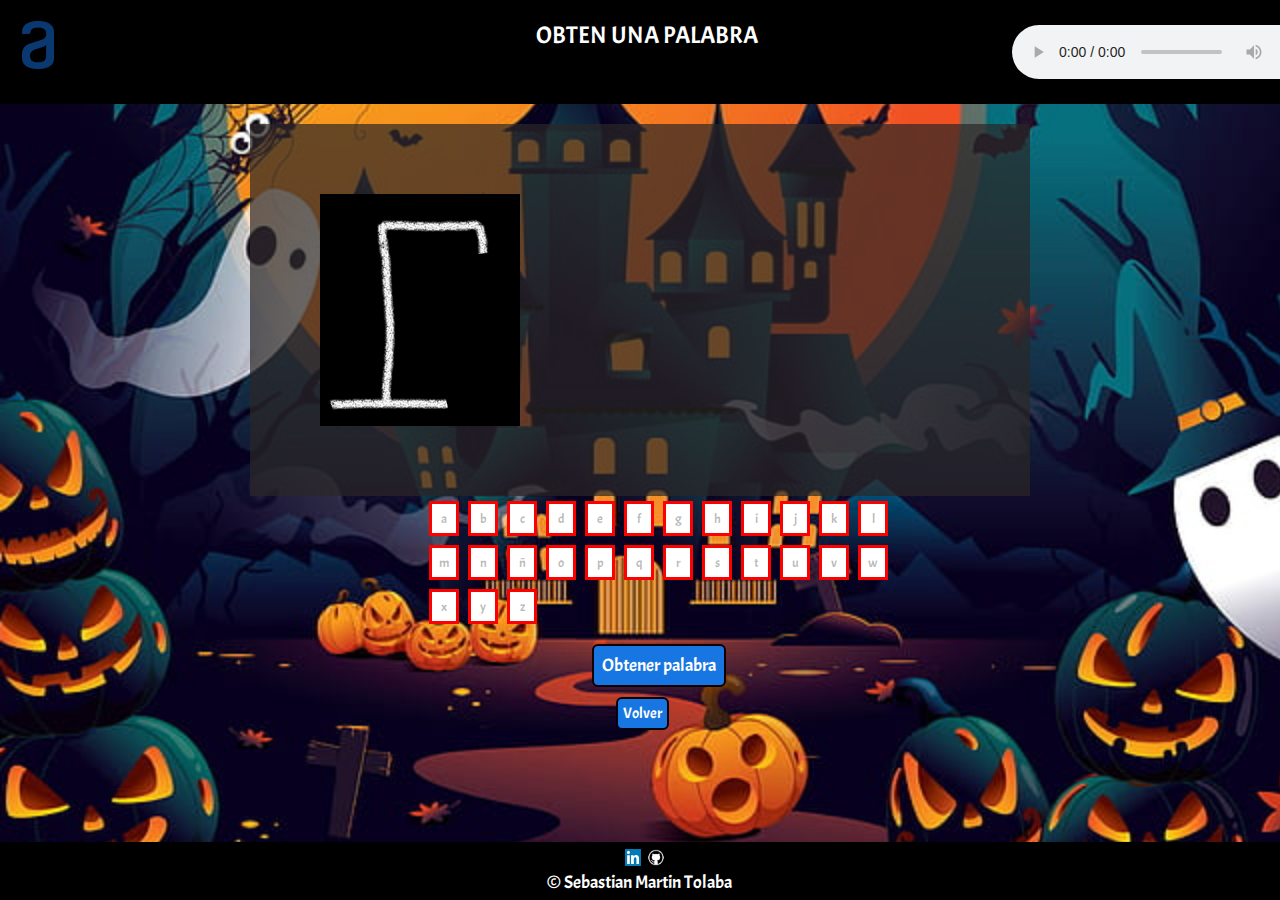
==== index.html @ 6956ad57 "challenge2" ====
<!DOCTYPE html>
<html lang="es">
<head>
    <meta charset="UTF-8">
    <link rel="stylesheet" href="css/normalize.css">
    <meta http-equiv="X-UA-Compatible" content="IE=edge">
    <meta name="viewport" content="width=device-width, initial-scale=1.0">
    <link rel="preconnect" href="https://fonts.googleapis.com">
    <link rel="preconnect" href="https://fonts.gstatic.com" crossorigin>
    <style>@import url('https://fonts.googleapis.com/css2?family=Acme&display=swap');</style>
    <link rel="stylesheet" href="estilos.css">
    <script src="funciones.js"></script>
  
    <title>Ahorcado-Juego</title>
</head>
<body>

    <header>

        <div class="logo">
            <h1><img src="img/logo.png" alt="Alura"></h1>
        </div>

        <h2>OBTEN UNA PALABRA</h2>

        <div class="audio">
            <audio controls autoplay>
            <source src="sonido/MúsicaDeTerror.mp3" type="audio/mp3">
            </audio>
        </div>        

    </header>
    <main>

        <img id="imagen" src="img/img0.png" alt="Ahorcado">
        <div>
            <p id="palabra_a_adivinar"></p>

            <p id="resultado"></p>
            
        </div>
    
    </main>

        <section class="teclado">

        <div id="letras">
            <button>a</button>
            <button>b</button>
            <button>c</button>
            <button>d</button>
            <button>e</button>
            <button>f</button>
            <button>g</button>
            <button>h</button>
            <button>i</button>
            <button>j</button>
            <button>k</button>
            <button>l</button>
            <button>m</button>
            <button>n</button>
            <button>ñ</button>
            <button>o</button>
            <button>p</button>
            <button>q</button>
            <button>r</button>
            <button>s</button>
            <button>t</button>
            <button>u</button>
            <button>v</button>
            <button>w</button>
            <button>x</button>
            <button>y</button>
            <button>z</button>
        </div>

        <div>
       
            <button class="boton-obtenerPalabra" id="jugar">Obtener palabra</button>

            <a href="principal.html">
                <button class="boton-volver">Volver</button> 
                </a>
        
        </div>

    </section>
  
    <script src="juego.js"></script>

    <footer>

        <div class="redes">
 
            <a href="https://www.linkedin.com/in/sebastian-martin-tolaba-18bb44182/"><img src="img/Linkedin.jpg" class="linkedin"/></a>
            <a href="https://www.github.com/Martin-91"><img src="img/githubBlanco.png" class="github"/></a>
        
        </div>

        <p class="copyright">&copy Sebastian Martin Tolaba</p>  
    
    </footer>

</body>

</html>
---- estilos.css ----
body{
    margin: 0;
    background: url(img/img-terror.jpg) no-repeat center;
    background-size: cover;
    font-family: 'Acme', sans-serif;
    min-height: 100vh;
    animation: movimiento 30s infinite linear alternate;
}

@keyframes movimiento{
    from{
        background-position: top right;
    } to{
        background-position: bottom top;
    }
}

header{
    background: black;
    padding: 20px;
    text-align: center;
    margin-bottom: 20px;
   
}

h2{
   
    margin: 0;
    color: white;
    font-weight: 500;
}

main{
    width: 50%;
    margin: auto;
    padding: 70px;
    background: rgba(43, 39, 39, 0.7);
    display: flex;
    gap: 30px;
}

.logo{
    margin: -20px;
    margin-left: 2px;
    float: left;
    padding: 0;
   
}

.logo:hover{
    -webkit-transform: scale(1.5);
    -moz-transform: scale(1.5);
    -o-transform: scale(1.5);
    -ms-transform: scale(1.5);
    transform: scale(1.5)
}

#imagen{
    width: 200px;
}

#palabra_a_adivinar{
    
    margin-top: 20px;
    margin-left: 10px;
}

#resultado{
    color: white;
    font-size: 30px;

}

#palabra_a_adivinar span{
    color: #ffffff;
    vertical-align: bottom;
    font-size: 3em;
    border-bottom: 3px solid red;
    width: 30px;
    text-align: center;
    margin-left: 15px;
    margin-top: 10px;
    margin-right: 6px;
    display: inline-block; 
}

.teclado{

    width: 48%; 
    margin: 5px;
    margin-left: 22%; 
    
}

#letras{
    margin: auto;
    margin-left: 24%;
    display: flex;
    flex-wrap: wrap;
    gap: 9px;
    margin-bottom: 20px;
   
}

#letras button{
    font-family: 'Acme', sans-serif;
    width: 30px;
    padding: 6px 0;
    text-align: center;
    background:#ffffff;
    border: 3px solid red;

}

.boton-obtenerPalabra{
    font-family: 'Acme', sans-serif;
    margin-left: 50.5%;
    text-align: center;
    text-decoration: none;
    padding: 8px;
    font-weight: 500;
    font-size: 18px;
    color: #ffffff;
    background-color: #1776e2;
    border-radius: 6px;
    border: 2px solid #0f0101;
    margin-bottom: 10px;
    
}
.boton-obtenerPalabra:hover{
    color: #1883ba;
    background-color: #ffffff;
}

.boton-volver{
    font-family: 'Acme', sans-serif;
    margin-left: 54.5%;
    text-decoration: none;
    padding: 5px;
    font-weight: 500;
    font-size: 15px;
    color: #ffffff;
    background-color: #1776e2;
    border-radius: 6px;
    border: 2px solid #01030f;
    
}

.boton-volver:hover{
    color: #1883ba;
    background-color: #ffffff;
}

footer{
    margin: 0%;
    background: black;
    padding: 0.5%;
    bottom: 0;
    width: 99%;
    position: absolute;
}

.linkedin{

    max-width: 1.3%;
    margin-left: 48.8%;
}

.linkedin:hover{
    -webkit-transform: scale(1.5);
    -moz-transform: scale(1.5);
    -o-transform: scale(1.5);
    -ms-transform: scale(1.5);
    transform: scale(1.5)
}


.github{
    max-width: 2%;
    margin-top: 0%;
    margin-left: auto;
        
}

.github:hover{
    -webkit-transform: scale(1.5);
    -moz-transform: scale(1.5);
    -o-transform: scale(1.5);
    -ms-transform: scale(1.5);
    transform: scale(1.5)
}


.copyright{
    margin: 0;
    text-align: center; 
    color: #ffffff;
    font-size: 18px;
    font-weight: 400;
}

.audio {
    margin-left: 80%;
    margin-top: -2%;

}


@media screen and (max-width:480px){

    body{
        margin: 0;
        width: 100%;
        background: url(img/HD-wallpaper-horror-house-ghost-pumpkins-bats-cute-halloween.jpg) no-repeat center;
        background-size: cover;
        font-family: 'Acme', sans-serif;
        min-height: 125vh;
        animation: movimiento 40s infinite linear alternate;
    }

    @keyframes movimiento{
        from{
            background-position: top left;
        } to{
            background-position: bottom top;
        }
    }

    .logo{
        margin-left: 5px;
        margin-top: 5px;
      }


    header {
        background: black;
        margin: auto;
        padding: 0px;
        width: 100%;
        text-align: center;   
    
    }

    h2{
        margin: 0px;
        text-align: center;
        margin-top: 0px;
        font-size: 20px;
        color: white;
        font-weight: 500;
        
    }
    
    main{
        width: 50%;
        padding: 70px;
        background: rgba(87, 86, 86, 0.7);
        display:contents;
        gap: 30px;
    
    }
    
    .teclado{ 
        
        margin-left: 0px;
        display: contents;

    }

    #letras{
      
      gap: 9px;
      margin-bottom: 10px;
      margin-left: 10px;
    }

    .audio {
        margin-top: 0px;
        margin-left: 10px;
        max-width: 10px;
        margin-bottom: 5px;
           
      }

      .boton-obtenerPalabra{
        font-family: 'Acme', sans-serif;
        margin-left: 100px;
        text-align: center;
        text-decoration: none;
        padding: 8px;
        font-weight: 500;
        font-size: 18px;
        color: #ffffff;
        background-color: #1776e2;
        border-radius: 6px;
        border: 2px solid #0f0101;
        margin-bottom: 10px;
        
    }
    
    .boton-volver{
        font-family: 'Acme', sans-serif;
        margin-left: 140px;
        text-decoration: none;
        padding: 5px;
        font-weight: 500;
        font-size: 15px;
        color: #ffffff;
        background-color: #1776e2;
        border-radius: 6px;
        border: 2px solid #01030f;
        margin-bottom: 10px;
        
    }

    footer{
       
        position: fixed;
        left: 0;
        bottom: 0;
        width: 100%;
        
          }

    .redes {
        padding: auto;
      
    }

    .linkedin{

        max-width: 17px;
        margin-left: 140px;
        margin-top: 10%;
        margin-bottom: 10px;
    }
    
    .github{
        max-width: 25px;
        margin-top: 5%;
        margin-left: auto;
        margin-top: auto;
        margin-bottom: 10px;
            
    }
      
    .copyright{
        margin: 0;
        text-align: center; 
        color: #ffffff;
        font-size: 10px;
        font-weight: 400;
        font-family: 'Acme', sans-serif;
    
    }
    
  }
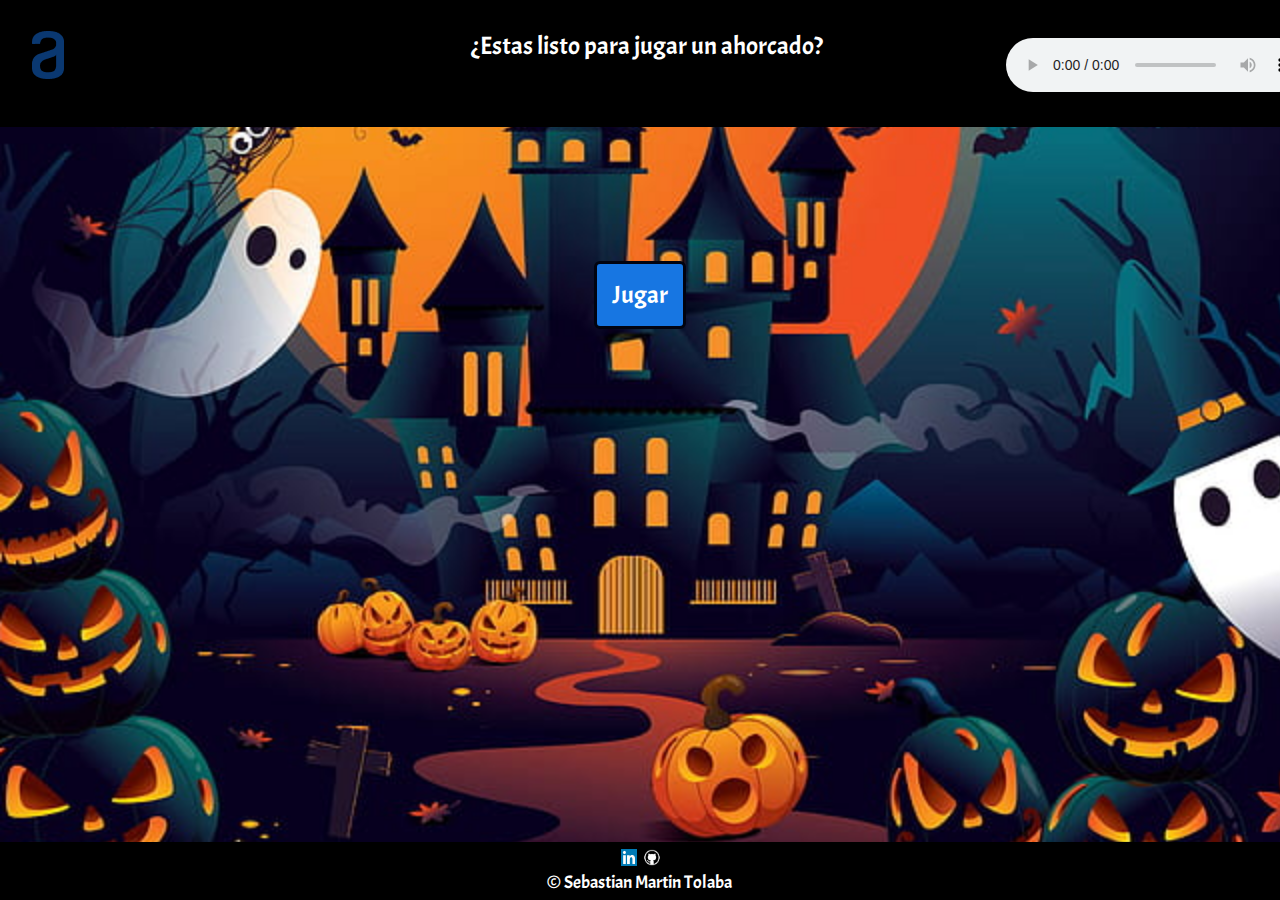
==== commit 5d457481: "cambio de nombre principal por index" ====
--- a/index.html
+++ b/index.html
@@ -8,11 +8,11 @@
     <link rel="preconnect" href="https://fonts.googleapis.com">
     <link rel="preconnect" href="https://fonts.gstatic.com" crossorigin>
     <style>@import url('https://fonts.googleapis.com/css2?family=Acme&display=swap');</style>
-    <link rel="stylesheet" href="estilos.css">
-    <script src="funciones.js"></script>
+    <link rel="stylesheet" href="index.css">
   
     <title>Ahorcado-Juego</title>
 </head>
+
 <body>
 
     <header>
@@ -21,83 +21,35 @@
             <h1><img src="img/logo.png" alt="Alura"></h1>
         </div>
 
-        <h2>OBTEN UNA PALABRA</h2>
+        <h2>¿Estas listo para jugar un ahorcado?</h2>
 
         <div class="audio">
             <audio controls autoplay>
-            <source src="sonido/MúsicaDeTerror.mp3" type="audio/mp3">
+            <source  src="sonido/MúsicaDeTerror.mp3" type="audio/mp3">
             </audio>
-        </div>        
+        </div> 
 
     </header>
+
     <main>
 
-        <img id="imagen" src="img/img0.png" alt="Ahorcado">
-        <div>
-            <p id="palabra_a_adivinar"></p>
-
-            <p id="resultado"></p>
-            
-        </div>
-    
+            <div>
+                <a href="principal.html">
+                <button class="boton-jugar">Jugar</button> 
+                </a>
+            </div>
+        
     </main>
-
-        <section class="teclado">
-
-        <div id="letras">
-            <button>a</button>
-            <button>b</button>
-            <button>c</button>
-            <button>d</button>
-            <button>e</button>
-            <button>f</button>
-            <button>g</button>
-            <button>h</button>
-            <button>i</button>
-            <button>j</button>
-            <button>k</button>
-            <button>l</button>
-            <button>m</button>
-            <button>n</button>
-            <button>ñ</button>
-            <button>o</button>
-            <button>p</button>
-            <button>q</button>
-            <button>r</button>
-            <button>s</button>
-            <button>t</button>
-            <button>u</button>
-            <button>v</button>
-            <button>w</button>
-            <button>x</button>
-            <button>y</button>
-            <button>z</button>
-        </div>
-
-        <div>
-       
-            <button class="boton-obtenerPalabra" id="jugar">Obtener palabra</button>
-
-            <a href="principal.html">
-                <button class="boton-volver">Volver</button> 
-                </a>
-        
-        </div>
-
-    </section>
-  
-    <script src="juego.js"></script>
 
     <footer>
 
         <div class="redes">
- 
             <a href="https://www.linkedin.com/in/sebastian-martin-tolaba-18bb44182/"><img src="img/Linkedin.jpg" class="linkedin"/></a>
             <a href="https://www.github.com/Martin-91"><img src="img/githubBlanco.png" class="github"/></a>
-        
+
         </div>
 
-        <p class="copyright">&copy Sebastian Martin Tolaba</p>  
+        <p class="copyright">&copy Sebastian Martin Tolaba</p>
     
     </footer>
 
--- a/index.css
+++ b/index.css
@@ -0,0 +1,240 @@
+body{
+    margin: 0;
+    background: url(img/img-terror.jpg) no-repeat center;
+    background-size: cover;
+    font-family: 'Acme', sans-serif;
+    min-height: 100vh;
+    animation: movimiento 20s infinite linear alternate;
+}
+
+@keyframes movimiento{
+    from{
+        background-position: top right;
+    } to{
+        background-position: bottom top;
+    }
+}
+
+header{
+    background: black;
+    padding: 30px;
+    text-align: center;
+    margin-bottom: 50px;
+}
+
+h2 {
+    text-align: center;
+    margin: 0;
+    color: white;
+    font-size: 25px;
+    font-weight: 400;
+}
+
+main{
+    width: 50%;
+    height: 320px;
+    margin: auto;
+    padding: 20px;
+   
+    text-align: center;
+    text-decoration: none;
+}
+
+.logo{
+    margin: -20px;
+    margin-left: 2px;
+    float: left;
+    padding: 0;
+   
+}
+
+.logo:hover{
+    -webkit-transform: scale(1.5);
+    -moz-transform: scale(1.5);
+    -o-transform: scale(1.5);
+    -ms-transform: scale(1.5);
+    transform: scale(1.5)
+}
+
+.boton-jugar{
+    font-family: 'Acme', sans-serif;
+    text-align: center;
+    text-decoration: none;
+    padding: 15px;
+    font-weight: 400;
+    font-size: 25px;
+    color: #ffffff;
+    background-color: #1776e2;
+    border-radius: 6px;
+    border: 3px solid #01030f;
+    margin-bottom: 15px;
+    margin-top: 10%;
+}
+.boton-jugar:hover{
+    color: #1883ba;
+    background-color: #ffffff;
+}
+
+
+footer{
+    margin: 0%;
+    background: black;
+    padding: 0.5%;
+    position: absolute;
+    bottom: 0;
+    width: 99%;
+}
+
+.linkedin{
+
+    max-width: 1.3%;
+    margin-left: 48.5%;
+}
+
+.linkedin:hover{
+    -webkit-transform: scale(1.5);
+    -moz-transform: scale(1.5);
+    -o-transform: scale(1.5);
+    -ms-transform: scale(1.5);
+    transform: scale(1.5)
+}
+
+
+.github{
+    max-width: 2%;
+    margin-top: 0%;
+    margin-left: auto;
+        
+}
+
+.github:hover{
+    -webkit-transform: scale(1.5);
+    -moz-transform: scale(1.5);
+    -o-transform: scale(1.5);
+    -ms-transform: scale(1.5);
+    transform: scale(1.5)
+}
+
+
+.copyright{
+    margin: 0;
+    text-align: center; 
+    color: #ffffff;
+    font-size: 18px;
+    font-weight: 400;
+    font-family: 'Acme', sans-serif;
+}
+
+.audio {
+    margin-left: 80%;
+    margin-top: -2%;
+    
+  }
+
+  @media screen and (max-width:480px){
+
+    body{
+        margin: 0;
+        width: 100%;
+        background-size: cover;
+        font-family: 'Acme', sans-serif;
+        min-height: 125vh;
+        animation: movimiento 40s infinite linear alternate;
+    }
+
+    @keyframes movimiento{
+        from{
+            background-position: top left;
+        } to{
+            background-position: bottom top;
+        }
+    }
+
+    header {
+        background: black;
+        margin: 0px;
+        padding: 50px;
+        width: 100%;
+        text-align: center;
+        margin-bottom: 50px;
+        display: inline-block;
+    }
+
+    .boton-jugar{
+        font-family: 'Acme', sans-serif;
+        text-align: center;
+        text-decoration: none;
+        padding: 15px;
+        font-weight: 400;
+        font-size: 25px;
+        color: #ffffff;
+        background-color: #1776e2;
+        border-radius: 6px;
+        border: 3px solid #01030f;
+        margin-bottom: 15px;
+        margin-top: 10%;
+        margin-left: 50%;
+    }
+    .boton-jugar:hover{
+        color: #1883ba;
+        background-color: #ffffff;
+    }
+
+    .audio {
+        margin-left: 0%;
+        height: 0px;
+        margin-top: -40%;
+         
+       
+      }
+    .logo{
+        margin: 0;
+        margin-left: -25px;
+        max-height: 10%;
+      }
+
+    footer{
+       
+        position: fixed;
+        left: 0;
+        bottom: 0;
+        width: 100%;
+        
+          }
+
+    .redes {
+
+        max-width: 85%;
+    }
+
+    .linkedin{
+
+        max-width: 9%;
+        margin-left: 50;
+        margin-top: 10%;
+        margin-bottom: 10px;
+    }
+    
+    .github{
+        max-width: 14%;
+        margin-top: 5%;
+        margin-left: auto;
+        margin-top: auto;
+        margin-bottom: 10px;
+            
+    }
+        
+    .copyright{
+        margin: 0;
+        text-align: center; 
+        color: #ffffff;
+        font-size: 18px;
+        font-weight: 400;
+        font-family: 'Acme', sans-serif;
+          
+    }
+    
+  }
+
+
+
